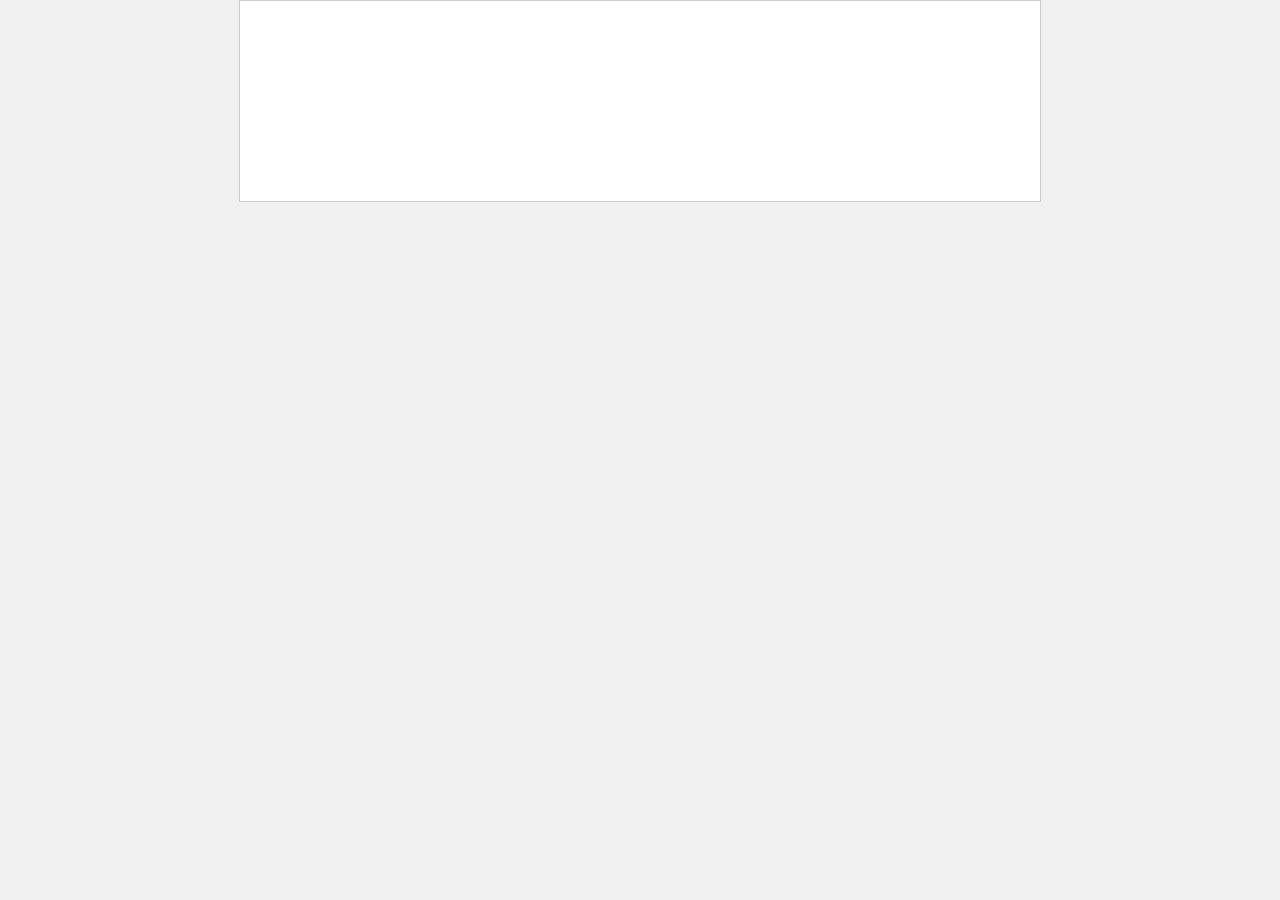
==== index.html @ 2c30ed6f "Update index.html" ====
<!DOCTYPE html>
<html lang="ja">
<head>
  <meta charset="UTF-8">
  <meta name="viewport" content="width=device-width, initial-scale=1.0">
  <title>Mini asiron Game</title>
  <style>
    body {
      margin: 0;
      padding: 0;
      background: #f0f0f0;
      text-align: center;
      font-family: sans-serif;
    }
    #gameCanvas {
      background: #fff;
      border: 1px solid #ccc;
      width: 95vw;
      height: 50vh;
      max-width: 800px;
    }
  </style>
</head>
<body>
  <canvas id="gameCanvas" width="800" height="200" margin-top: 100px;></canvas>
  <img id="dinoImage" src="asiron.png" style="display:none;">
  <img id="cactusImage" src="cactus.png" style="display:none;">
  <img id="birdImage" src="bird.png" style="display:none;">
  <img id="bgImage" src="background.png" style="display:none;">

  <script src="game.js"></script>
</body>
</html>
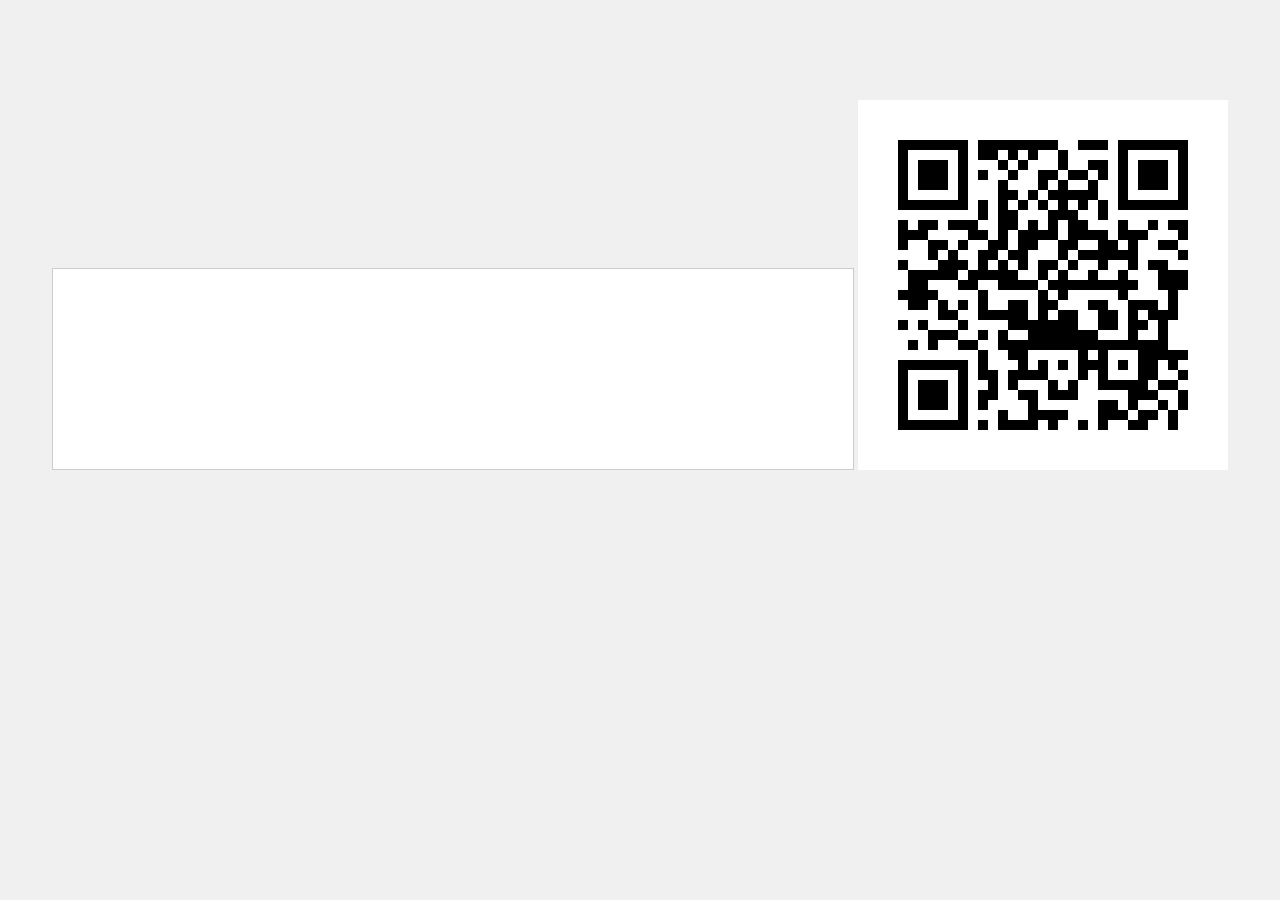
==== commit 36b61620: "Update index.html" ====
--- a/index.html
+++ b/index.html
@@ -27,7 +27,8 @@
   <img id="cactusImage" src="cactus.png" style="display:none;">
   <img id="birdImage" src="bird.png" style="display:none;">
   <img id="bgImage" src="background.png" style="display:none;">
-
+  <img id="" src="qrcode.png" style="height:200; margin-top: 100px;">
+  
   <script src="game.js"></script>
 </body>
 </html>
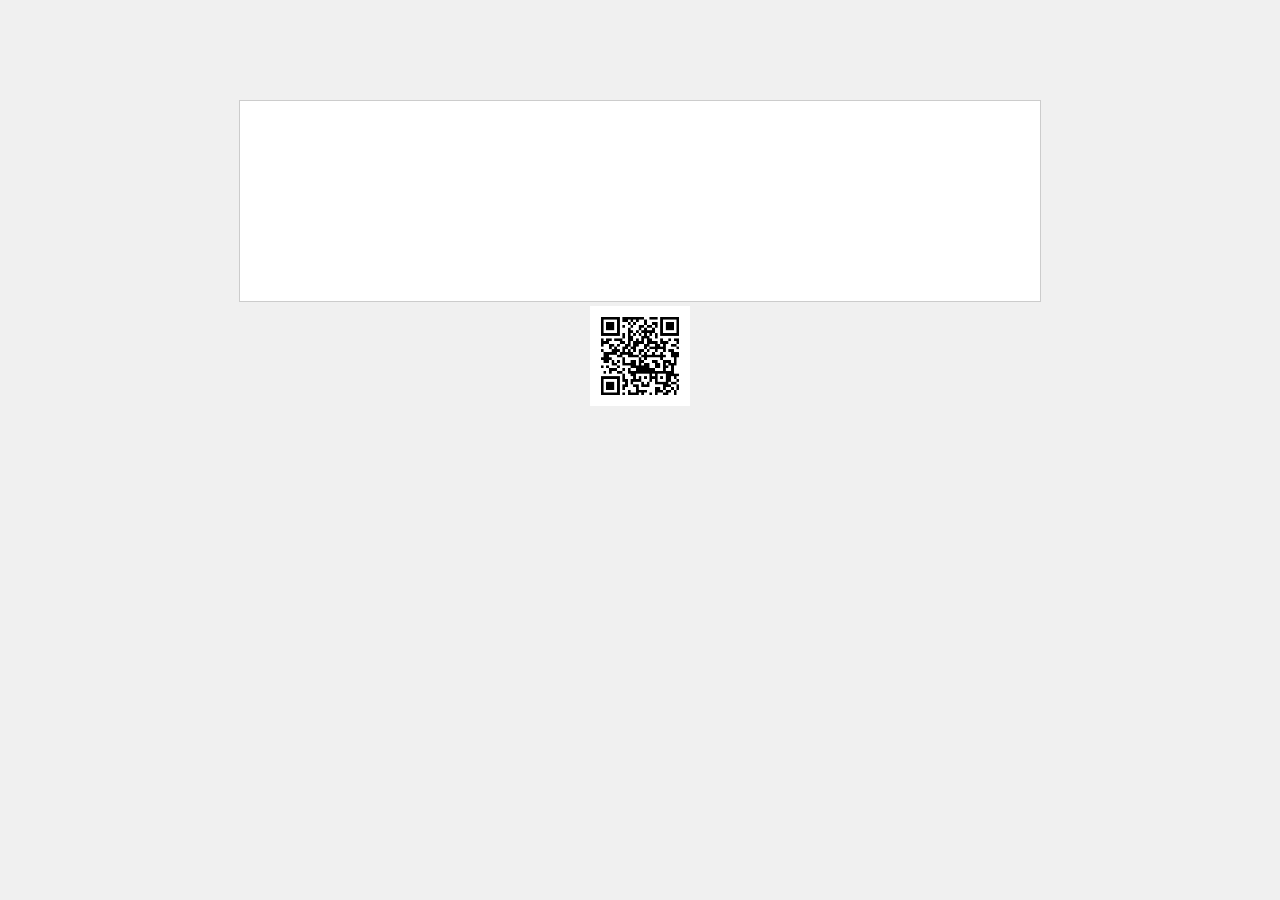
==== commit f5595511: "Update index.html" ====
--- a/index.html
+++ b/index.html
@@ -22,12 +22,12 @@
   </style>
 </head>
 <body>
-  <canvas id="gameCanvas" width="800" height="200" margin-top: 100px;></canvas>
+  <canvas id="gameCanvas" width="800" height="200" style="margin-top: 100px;"></canvas>
   <img id="dinoImage" src="asiron.png" style="display:none;">
   <img id="cactusImage" src="cactus.png" style="display:none;">
   <img id="birdImage" src="bird.png" style="display:none;">
   <img id="bgImage" src="background.png" style="display:none;">
-  <img id="" src="qrcode.png" style="height:200; margin-top: 100px;">
+  <img id="" src="qrcode.png" style="height:100px; display: block; margin: auto;">
   
   <script src="game.js"></script>
 </body>
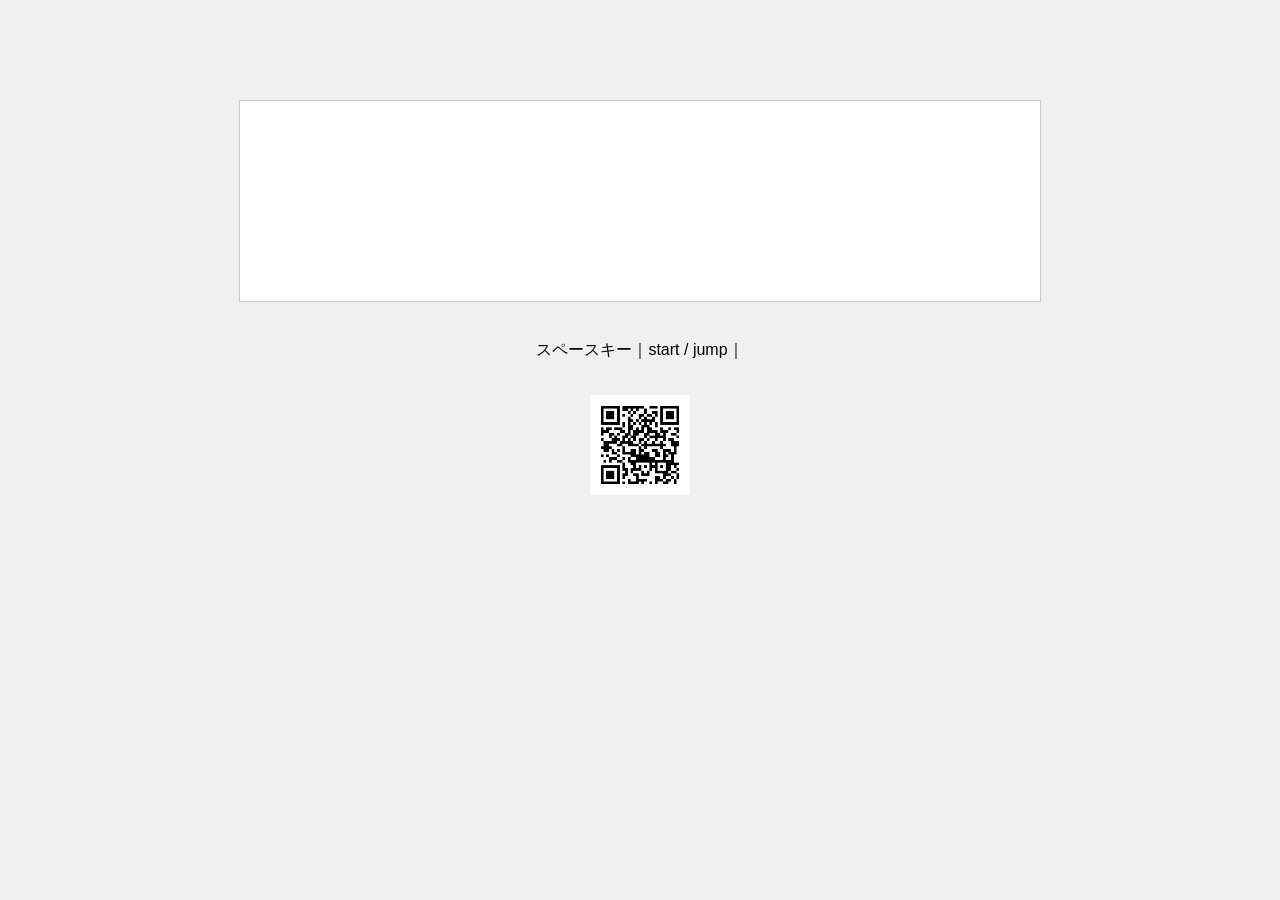
==== commit d94206ff: "Update index.html" ====
--- a/index.html
+++ b/index.html
@@ -22,11 +22,13 @@
   </style>
 </head>
 <body>
-  <canvas id="gameCanvas" width="800" height="200" style="margin-top: 100px;"></canvas>
+  <canvas id="gameCanvas" width="800" height="200" style="margin-top: 100px;"></canvas><br>
   <img id="dinoImage" src="asiron.png" style="display:none;">
   <img id="cactusImage" src="cactus.png" style="display:none;">
   <img id="birdImage" src="bird.png" style="display:none;">
-  <img id="bgImage" src="background.png" style="display:none;">
+  <br>
+  <p style="text-align: center;">スペースキー｜start / jump｜</p>
+  <br>
   <img id="" src="qrcode.png" style="height:100px; display: block; margin: auto;">
   
   <script src="game.js"></script>
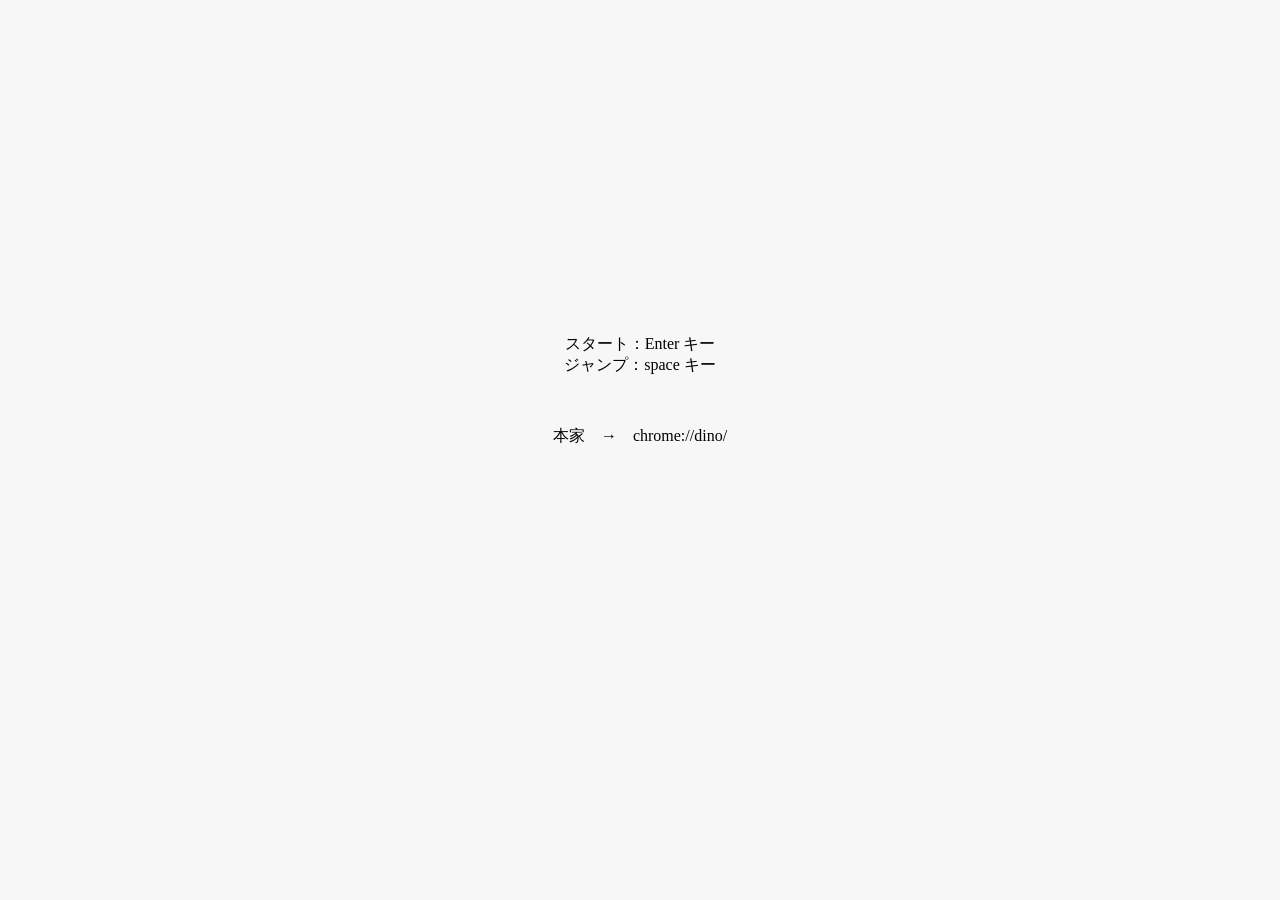
==== commit e31aa928: "Update index.html" ====
--- a/index.html
+++ b/index.html
@@ -1,36 +1,298 @@
 <!DOCTYPE html>
 <html lang="ja">
 <head>
-  <meta charset="UTF-8">
-  <meta name="viewport" content="width=device-width, initial-scale=1.0">
-  <title>Mini asiron Game</title>
+  <meta charset="UTF-8" />
+  <meta name="viewport" content="width=device-width, initial-scale=1.0"/>
+  <title>run Game</title>
   <style>
-    body {
+    html, body {
       margin: 0;
       padding: 0;
-      background: #f0f0f0;
-      text-align: center;
-      font-family: sans-serif;
+      overflow: hidden;
+      background: #f7f7f7;
     }
     #gameCanvas {
-      background: #fff;
-      border: 1px solid #ccc;
-      width: 95vw;
-      height: 50vh;
-      max-width: 800px;
+      display: block;
+      margin: 0 auto;
+      background: #f7f7f7;
     }
   </style>
 </head>
 <body>
   <canvas id="gameCanvas" width="800" height="200" style="margin-top: 100px;"></canvas><br>
-  <img id="dinoImage" src="asiron.png" style="display:none;">
+  <img id="dinoRun1" src="dino_run1.png" style="display:none;">
+  <img id="dinoRun2" src="dino_run2.png" style="display:none;">
+  <img id="dinoRun3" src="dino_run3.png" style="display:none;">
+  <img id="dinoRun4" src="dino_run4.png" style="display:none;">
   <img id="cactusImage" src="cactus.png" style="display:none;">
   <img id="birdImage" src="bird.png" style="display:none;">
-  <br>
-  <p style="text-align: center;">スペースキー｜start / jump｜</p>
-  <br>
-  <img id="" src="qrcode.png" style="height:100px; display: block; margin: auto;">
-  
-  <script src="game.js"></script>
+  <img id="starImage" src="star.png" style="display:none;">
+
+  <p style="text-align: center;">
+    スタート：Enter キー<br>
+    ジャンプ：space キー</p><br>
+  <p style="text-align: center;">
+    本家　→　chrome://dino/
+  </p>
+  <script>
+    const canvas = document.getElementById("gameCanvas");
+    const ctx = canvas.getContext("2d");
+
+    const dinoRun1 = document.getElementById("dinoRun1");
+    const dinoRun2 = document.getElementById("dinoRun2");
+    const dinoRun3 = document.getElementById("dinoRun3");
+    const dinoRun4 = document.getElementById("dinoRun4");
+    const cactusImg = document.getElementById("cactusImage");
+    const birdImg = document.getElementById("birdImage");
+    const starImg = document.getElementById("starImage");
+
+    let bgX = 0;
+
+    let dino = {
+      x: 50, y: 150, width: 48, height: 48,
+      vy: 0, gravity: 2, jumpPower: -25,
+      isJumping: false,
+      frame: 0, frameCount: 0
+    };
+
+    let cactus = { x: 800, y: 160, width: 20, height: 40 };
+    let bird = { x: 1200, y: 100, width: 40, height: 30 };
+    let star = { x: 900, y: 80, width: 24, height: 24, active: false, cooldown: 300 };
+
+    let plusScores = [];
+
+    let score = 0;
+    let speed = 8;
+    let cactusCooldown = 0;
+
+    let gameStarted = false;
+    let gameOver = false;
+    let restartLock = false;
+
+    // 画像読み込み待ち → スタート画面描画
+    const imagesToLoad = [dinoRun1, dinoRun2, dinoRun3, dinoRun4, cactusImg, birdImg, starImg];
+    let loadedCount = 0;
+
+    imagesToLoad.forEach(img => {
+      img.onload = () => {
+        loadedCount++;
+        if (loadedCount === imagesToLoad.length) {
+          draw(); // 全部読み込んだら初期画面描画
+        }
+      };
+    });
+
+    document.addEventListener("keydown", (e) => {
+      if (e.code === "Space") {
+        // ジャンプのみ
+        if (gameStarted && !gameOver && !dino.isJumping) {
+          dino.vy = dino.jumpPower;
+          dino.isJumping = true;
+        }
+      } else if (e.code === "Enter" || e.code === "NumpadEnter") {
+        // スタート・リスタート
+        if (!gameStarted || (gameOver && !restartLock)) {
+          resetGame();
+          loop();
+        }
+      }
+    });
+
+    canvas.addEventListener("touchstart", () => {
+      if (gameStarted && !gameOver && !dino.isJumping) {
+        dino.vy = dino.jumpPower;
+        dino.isJumping = true;
+      }
+    });
+
+    function resetGame() {
+      gameOver = false;
+      restartLock = true;
+      setTimeout(() => restartLock = false, 2000);
+
+      dino.y = 150;
+      dino.vy = 0;
+      dino.isJumping = false;
+      dino.frame = 0;
+      dino.frameCount = 0;
+
+      cactus.x = 800;
+      bird.x = 1200;
+      cactusCooldown = Math.random() * 150 + 100;
+
+      star.active = false;
+      star.cooldown = 300;
+
+      score = 0;
+      speed = 8;
+      plusScores = [];
+
+      gameStarted = true;
+    }
+
+    function update() {
+      bgX -= speed / 2;
+      if (bgX <= -canvas.width) bgX = 0;
+
+      // ジャンプ処理
+      dino.y += dino.vy;
+      dino.vy += dino.gravity;
+      if (dino.y >= 150) {
+        dino.y = 150;
+        dino.vy = 0;
+        dino.isJumping = false;
+      }
+
+      // アニメーション
+      if (!dino.isJumping) {
+        dino.frameCount++;
+        if (dino.frameCount % 2 === 0) {
+          dino.frame = (dino.frame + 1) % 4;
+        }
+      }
+
+      // サボテン
+      cactus.x -= speed;
+      cactusCooldown -= speed;
+      if (cactus.x < -cactus.width && cactusCooldown <= 0) {
+        cactus.x = 800 + Math.random() * 200;
+        cactusCooldown = Math.random() * 150 + 100;
+      }
+
+      // 鳥
+      bird.x -= speed + 1;
+      if (bird.x < -bird.width) {
+        bird.x = 1000 + Math.random() * 300;
+        bird.y = 80 + Math.random() * 60;
+      }
+
+      // スター
+      if (!star.active && star.cooldown <= 0) {
+        star.active = true;
+        star.x = 800 + Math.random() * 400;
+        star.y = 80 + Math.random() * 60;
+      } else if (!star.active) {
+        star.cooldown -= speed;
+      }
+
+      if (star.active) {
+        star.x -= speed;
+        if (star.x < -star.width) {
+          star.active = false;
+          star.cooldown = Math.random() * 400 + 200;
+        }
+      }
+
+      // 衝突判定
+      if (
+        dino.x < cactus.x + cactus.width &&
+        dino.x + dino.width > cactus.x &&
+        dino.y < cactus.y + cactus.height &&
+        dino.y + dino.height > cactus.y
+      ) {
+        gameOver = true;
+      }
+
+      if (
+        dino.x < bird.x + bird.width &&
+        dino.x + dino.width > bird.x &&
+        dino.y < bird.y + bird.height &&
+        dino.y + dino.height > bird.y
+      ) {
+        gameOver = true;
+      }
+
+      // スター獲得
+      if (
+        star.active &&
+        dino.x < star.x + star.width &&
+        dino.x + dino.width > star.x &&
+        dino.y < star.y + star.height &&
+        dino.y + dino.height > star.y
+      ) {
+        let bonus = Math.floor(speed * 10);
+        score += bonus;
+        plusScores.push({ x: star.x, y: star.y, text: "+" + bonus, alpha: 1.0 });
+        star.active = false;
+        star.cooldown = Math.random() * 400 + 200;
+      }
+
+      score++;
+      if (score % 100 === 0) {
+        speed += 0.5;
+      }
+
+      plusScores.forEach(p => {
+        p.y--;
+        p.alpha -= 0.02;
+      });
+      plusScores = plusScores.filter(p => p.alpha > 0);
+    }
+
+    function draw() {
+      ctx.clearRect(0, 0, canvas.width, canvas.height);
+      ctx.fillStyle = "#f7f7f7";
+      ctx.fillRect(0, 0, canvas.width, canvas.height);
+
+      // 地面
+      ctx.strokeStyle = "#888";
+      ctx.beginPath();
+      ctx.moveTo(0, 190);
+      ctx.lineTo(800, 190);
+      ctx.stroke();
+
+      const dinoImages = [dinoRun1, dinoRun2, dinoRun3, dinoRun4];
+      const currentDinoImage = dinoImages[dino.frame];
+      ctx.drawImage(currentDinoImage, dino.x, dino.y, dino.width, dino.height);
+
+      ctx.drawImage(cactusImg, cactus.x, cactus.y, cactus.width, cactus.height);
+      ctx.drawImage(birdImg, bird.x, bird.y, bird.width, bird.height);
+
+      if (star.active) {
+        ctx.drawImage(starImg, star.x, star.y, star.width, star.height);
+      }
+
+      plusScores.forEach(p => {
+        ctx.fillStyle = `rgba(55,55,55,${p.alpha})`;
+        ctx.font = "16px sans-serif";
+        ctx.fillText(p.text, p.x, p.y);
+      });
+
+      ctx.fillStyle = "black";
+      ctx.font = "20px sans-serif";
+      ctx.fillText("Score: " + score, 650, 30);
+
+      if (!gameStarted) {
+        ctx.font = "16px sans-serif";
+        ctx.fillText("Run!", 260, 100);
+
+      }
+
+      if (gameOver) {
+        ctx.font = "14px sans-serif";
+        ctx.fillText("Game Over / Enterで再開", 220, 120);
+      }
+    }
+
+    function loop() {
+      if (!gameOver && gameStarted) {
+        update();
+        draw();
+        requestAnimationFrame(loop);
+      } else {
+        draw();
+      }
+    }
+
+    // リサイズ対応
+    function resizeCanvas() {
+      const ratio = 800 / 200;
+      const w = canvas.clientWidth;
+      const h = w / ratio;
+      canvas.style.height = h + "px";
+    }
+    window.addEventListener("resize", resizeCanvas);
+    resizeCanvas();
+  </script>
 </body>
 </html>
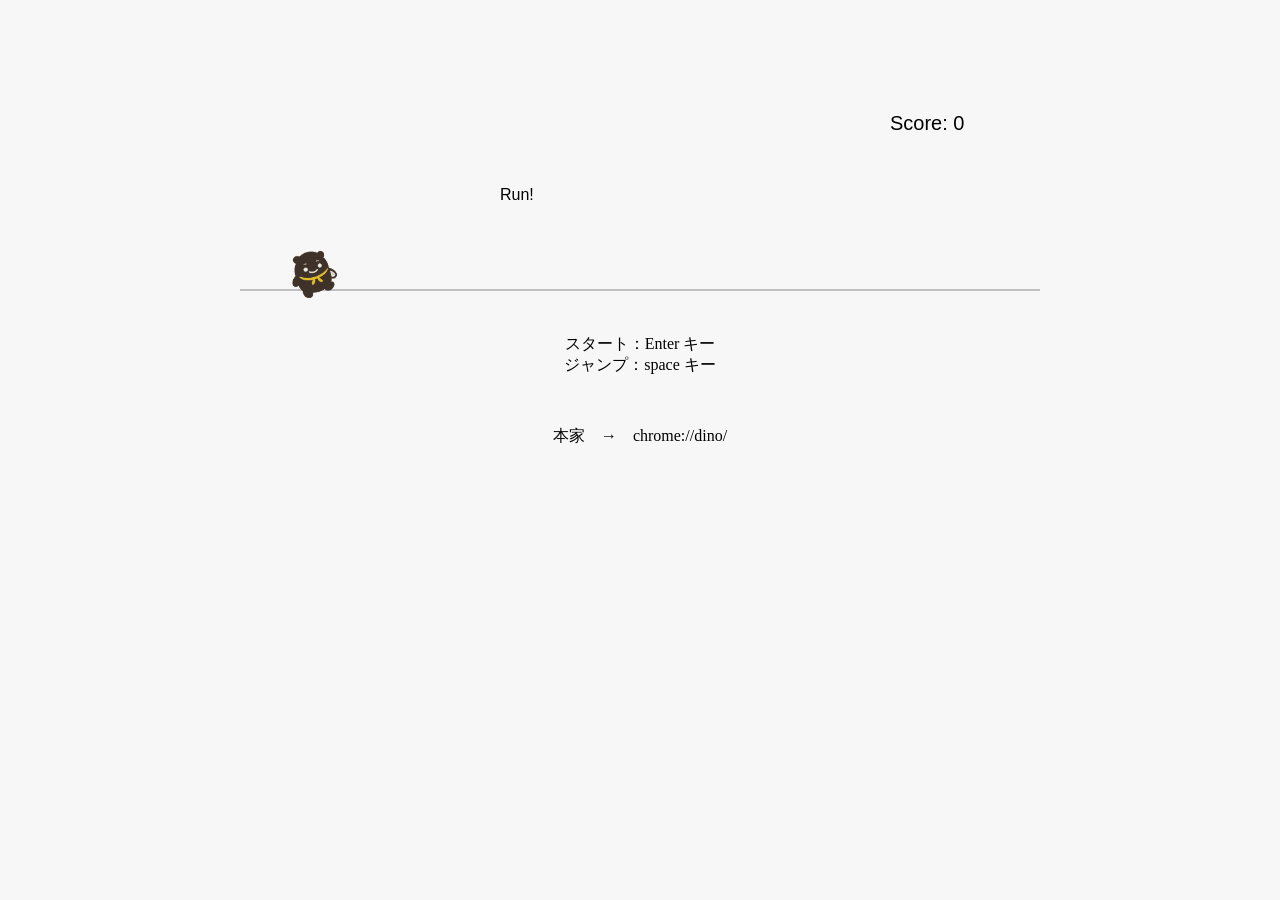
==== commit 137c2708: "Update index.html" ====
--- a/index.html
+++ b/index.html
@@ -99,11 +99,17 @@
     });
 
     canvas.addEventListener("touchstart", () => {
-      if (gameStarted && !gameOver && !dino.isJumping) {
-        dino.vy = dino.jumpPower;
-        dino.isJumping = true;
-      }
-    });
+      // ゲームプレイ中にジャンプする
+      if (gameStarted && !gameOver && !dino.isJumping) {
+        dino.vy = dino.jumpPower;
+        dino.isJumping = true;
+      } 
+      // ゲーム開始前、またはゲームオーバー後にリスタートする
+      else if (!gameStarted || (gameOver && !restartLock)) {
+        resetGame();
+        loop();
+      }
+    });
 
     function resetGame() {
       gameOver = false;
